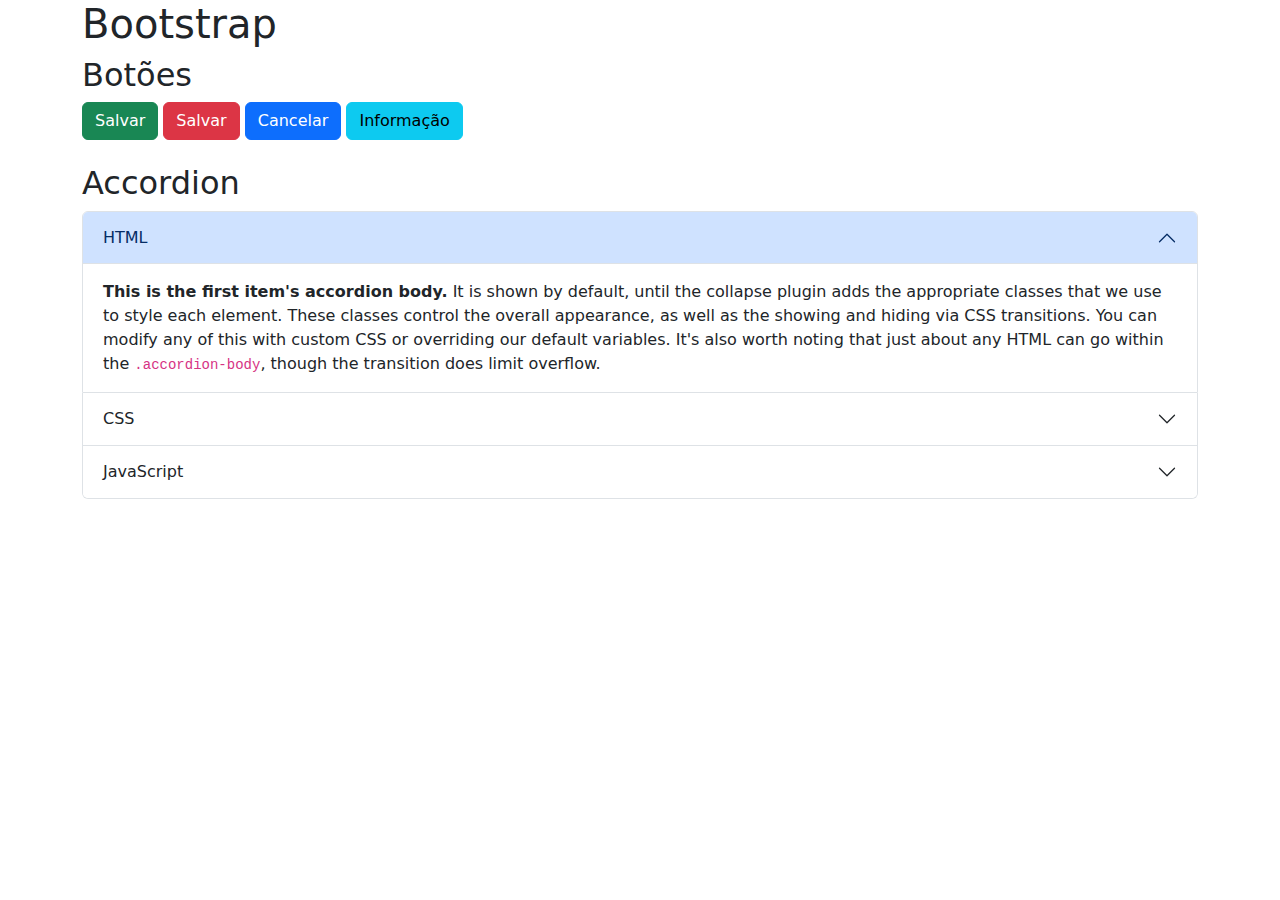
==== bootstrap.html @ 2c7b83ef "Adição da página 'Bootstrap'" ====
<!DOCTYPE html>
<html>
    <head>
        <title>Bootstrap</title>
        <meta charset="UTF-8">

        <link href="https://cdn.jsdelivr.net/npm/bootstrap@5.3.3/dist/css/bootstrap.min.css" rel="stylesheet" integrity="sha384-QWTKZyjpPEjISv5WaRU9OFeRpok6YctnYmDr5pNlyT2bRjXh0JMhjY6hW+ALEwIH" crossorigin="anonymous">

        <script src="https://cdn.jsdelivr.net/npm/bootstrap@5.3.3/dist/js/bootstrap.bundle.min.js" integrity="sha384-YvpcrYf0tY3lHB60NNkmXc5s9fDVZLESaAA55NDzOxhy9GkcIdslK1eN7N6jIeHz" crossorigin="anonymous"></script>

    </head>

    <body>
        <div class="container">
            <h1>Bootstrap</h1>

            <h2>Botões</h2>

            <input  class="btn btn-success" type="button" value="Salvar">
            <button class="btn btn-danger" type="button">Salvar</button>
            <button class="btn btn-primary" type="button">Cancelar</button>
            <button class="btn btn-info" type="button">Informação</button><br><br>

            <h2>Accordion</h2>

            <div class="accordion" id="accordionExample">
                <div class="accordion-item">
                <h2 class="accordion-header">
                    <button class="accordion-button" type="button" data-bs-toggle="collapse" data-bs-target="#collapseOne" aria-expanded="true" aria-controls="collapseOne">
                    HTML
                    </button>
                </h2>
                <div id="collapseOne" class="accordion-collapse collapse show" data-bs-parent="#accordionExample">
                    <div class="accordion-body">
                    <strong>This is the first item's accordion body.</strong> It is shown by default, until the collapse plugin adds the appropriate classes that we use to style each element. These classes control the overall appearance, as well as the showing and hiding via CSS transitions. You can modify any of this with custom CSS or overriding our default variables. It's also worth noting that just about any HTML can go within the <code>.accordion-body</code>, though the transition does limit overflow.
                    </div>
                </div>
                </div>
                <div class="accordion-item">
                <h2 class="accordion-header">
                    <button class="accordion-button collapsed" type="button" data-bs-toggle="collapse" data-bs-target="#collapseTwo" aria-expanded="false" aria-controls="collapseTwo">
                    CSS
                    </button>
                </h2>
                <div id="collapseTwo" class="accordion-collapse collapse" data-bs-parent="#accordionExample">
                    <div class="accordion-body">
                    <strong>This is the second item's accordion body.</strong> It is hidden by default, until the collapse plugin adds the appropriate classes that we use to style each element. These classes control the overall appearance, as well as the showing and hiding via CSS transitions. You can modify any of this with custom CSS or overriding our default variables. It's also worth noting that just about any HTML can go within the <code>.accordion-body</code>, though the transition does limit overflow.
                    </div>
                </div>
                </div>
                <div class="accordion-item">
                <h2 class="accordion-header">
                    <button class="accordion-button collapsed" type="button" data-bs-toggle="collapse" data-bs-target="#collapseThree" aria-expanded="false" aria-controls="collapseThree">
                    JavaScript
                    </button>
                </h2>
                <div id="collapseThree" class="accordion-collapse collapse" data-bs-parent="#accordionExample">
                    <div class="accordion-body">
                    <strong>This is the third item's accordion body.</strong> It is hidden by default, until the collapse plugin adds the appropriate classes that we use to style each element. These classes control the overall appearance, as well as the showing and hiding via CSS transitions. You can modify any of this with custom CSS or overriding our default variables. It's also worth noting that just about any HTML can go within the <code>.accordion-body</code>, though the transition does limit overflow.
                    </div>
                </div>
                </div>
            </div>

        </div>
    </body>
</html>
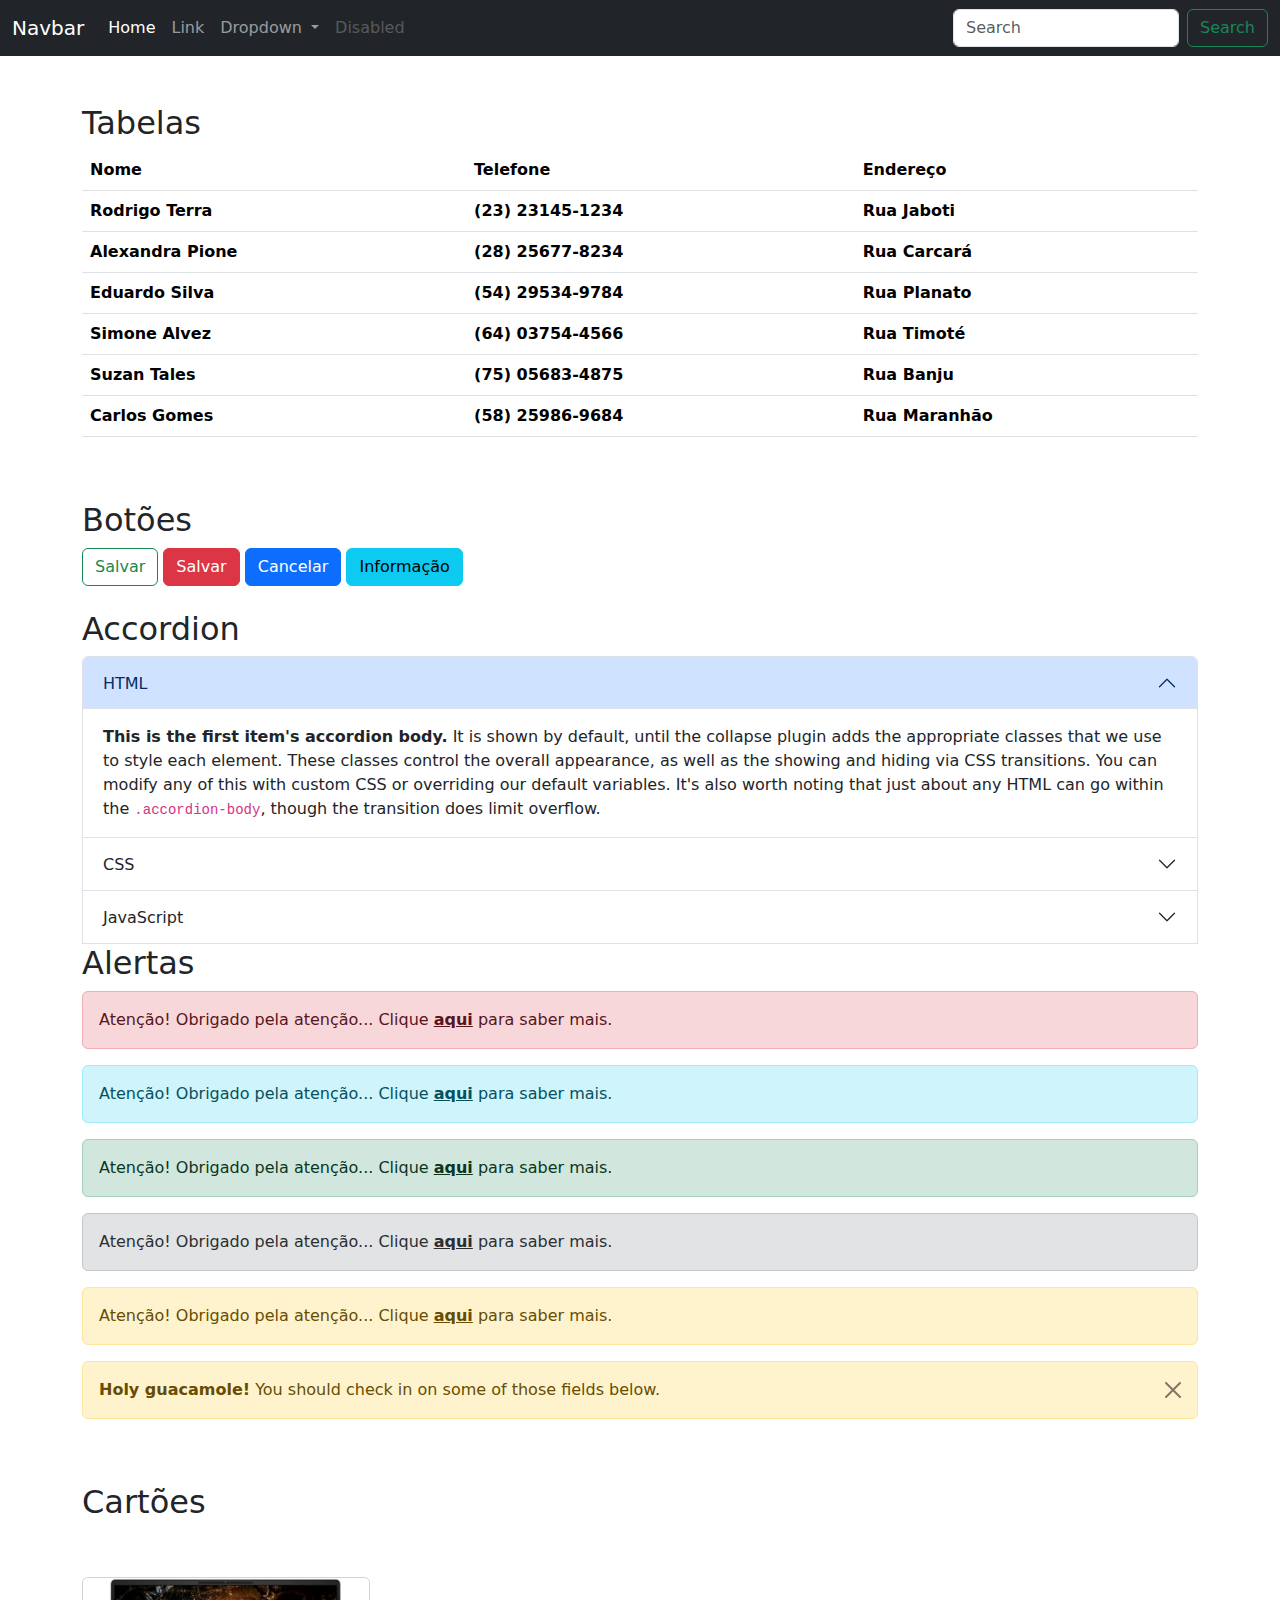
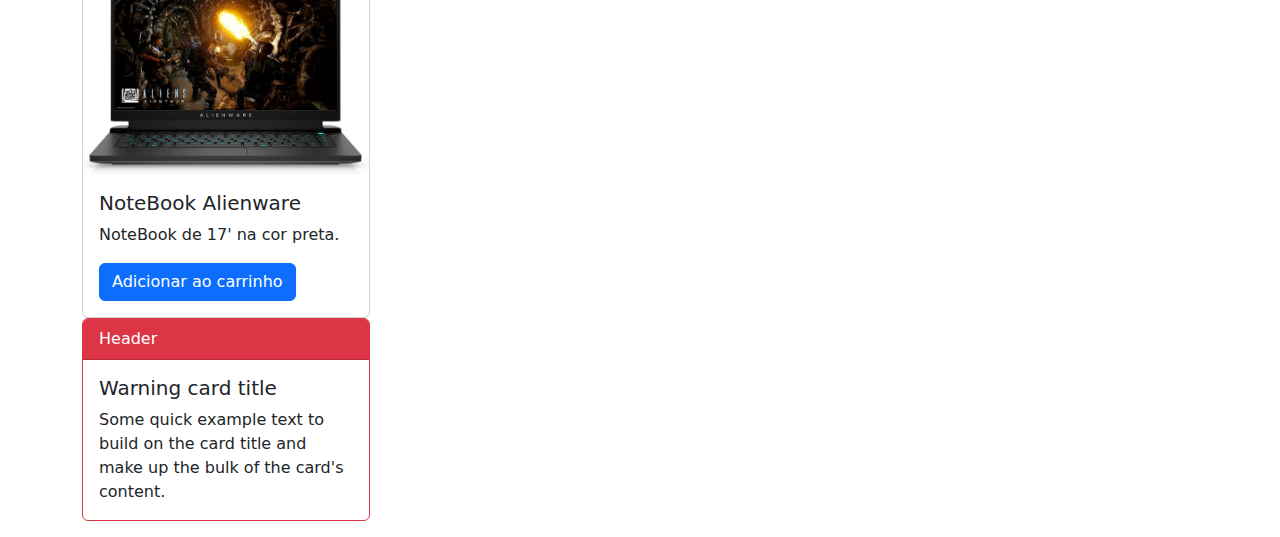
==== commit 6653bcf2: "Noções de 'Bootstrap'" ====
--- a/bootstrap.html
+++ b/bootstrap.html
@@ -11,12 +11,103 @@
     </head>
 
     <body>
+
+        <nav class="navbar navbar-expand-lg navbar-dark bg-dark fixed-top">
+            <div class="container-fluid">
+            <a class="navbar-brand" href="#">Navbar</a>
+            <button class="navbar-toggler" type="button" data-bs-toggle="collapse" data-bs-target="#navbarSupportedContent" aria-controls="navbarSupportedContent" aria-expanded="false" aria-label="Toggle navigation">
+            <span class="navbar-toggler-icon"></span>
+            </button>
+            <div class="collapse navbar-collapse" id="navbarSupportedContent">
+            <ul class="navbar-nav me-auto mb-2 mb-lg-0">
+                <li class="nav-item">
+                <a class="nav-link active" aria-current="page" href="#">Home</a>
+                </li>
+                <li class="nav-item">
+                <a class="nav-link" href="#">Link</a>
+                </li>
+                <li class="nav-item dropdown">
+                <a class="nav-link dropdown-toggle" href="#" role="button" data-bs-toggle="dropdown" aria-expanded="false">
+                    Dropdown
+                </a>
+                <ul class="dropdown-menu">
+                    <li><a class="dropdown-item" href="#">Action</a></li>
+                    <li><a class="dropdown-item" href="#">Another action</a></li>
+                    <li><hr class="dropdown-divider"></li>
+                    <li><a class="dropdown-item" href="#">Something else here</a></li>
+                </ul>
+                </li>
+                <li class="nav-item">
+                <a class="nav-link disabled" aria-disabled="true">Disabled</a>
+                </li>
+            </ul>
+                <form class="d-flex" role="search">
+                <input class="form-control me-2" type="search" placeholder="Search" aria-label="Search">
+                <button class="btn btn-outline-success" type="submit">Search</button>
+                </form>
+            </div>
+        </div>
+        </nav>
+
         <div class="container">
-            <h1>Bootstrap</h1>
+            <h1>Bootstrap</h1><br><br>
+
+            <h2>Tabelas</h2>
+            <table class="table table-hover">
+                <thead>
+                    <tr>
+                        <th>Nome</th>
+                        <th>Telefone</th>
+                        <th>Endereço</th>
+                    </tr>
+                </thead>
+                <tbody>
+                    <tr>
+                        <th>Rodrigo Terra</th>
+                        <th>(23) 23145-1234</th>
+                        <th>Rua Jaboti</th>
+                    </tr>
+                </tbody>
+                <tbody>
+                    <tr>
+                        <th>Alexandra Pione</th>
+                        <th>(28) 25677-8234</th>
+                        <th>Rua Carcará</th>
+                    </tr>
+                </tbody>
+                <tbody>
+                    <tr>
+                        <th>Eduardo Silva</th>
+                        <th>(54) 29534-9784</th>
+                        <th>Rua Planato</th>
+                    </tr>
+                </tbody>
+                <tbody>
+                    <tr>
+                        <th>Simone Alvez</th>
+                        <th>(64) 03754-4566</th>
+                        <th>Rua Timoté</th>
+                    </tr>
+                </tbody>
+                <tbody>
+                    <tr>
+                        <th>Suzan Tales</th>
+                        <th>(75) 05683-4875</th>
+                        <th>Rua Banju</th>
+                    </tr>
+                </tbody>
+                <tbody>
+                    <tr>
+                        <th>Carlos Gomes</th>
+                        <th>(58) 25986-9684</th>
+                        <th>Rua Maranhão</th>
+                    </tr>
+                </tbody>
+            </table><br><br>
 
             <h2>Botões</h2>
 
-            <input  class="btn btn-success" type="button" value="Salvar">
+            <input  class="btn btn-outline-success" type="button" value="Salvar">
             <button class="btn btn-danger" type="button">Salvar</button>
             <button class="btn btn-primary" type="button">Cancelar</button>
             <button class="btn btn-info" type="button">Informação</button><br><br>
@@ -60,6 +151,54 @@
                     </div>
                 </div>
                 </div>
+
+                <h2>Alertas</h2>
+
+                <div class="alert alert-danger">
+                    Atenção! Obrigado pela atenção... Clique <a href="#" class="alert-link">aqui</a> para saber mais.
+                </div>
+
+                <div class="alert alert-info">
+                    Atenção! Obrigado pela atenção... Clique <a href="#" class="alert-link">aqui</a> para saber mais.
+                </div>
+
+                <div class="alert alert-success">
+                    Atenção! Obrigado pela atenção... Clique <a href="#" class="alert-link">aqui</a> para saber mais.
+                </div>
+
+                <div class="alert alert-secondary">
+                    Atenção! Obrigado pela atenção... Clique <a href="#" class="alert-link">aqui</a> para saber mais.
+                </div>
+
+                <div class="alert alert-warning">
+                    Atenção! Obrigado pela atenção... Clique <a href="#" class="alert-link">aqui</a> para saber mais.
+                </div>
+
+                <div class="alert alert-warning alert-dismissible fade show" role="alert">
+                    <strong>Holy guacamole!</strong> You should check in on some of those fields below.
+                    <button type="button" class="btn-close" data-bs-dismiss="alert" aria-label="Close"></button>
+                </div><br><br>
+
+                <h2>Cartões</h2><br><br>
+
+                <div class="card" style="width: 18rem;">
+                    <img src="img/produto_2.jpg" class="card-img-top" alt="Produto 2">
+                    <div class="card-body">
+                        <h5 class="card-title">NoteBook Alienware</h5>
+                        <p class="card-text">NoteBook de 17' na cor preta.</p>
+                        <a href="#" class="btn btn-primary">Adicionar ao carrinho</a>
+                    </div>
+                </div>
+
+                <div class="card border-danger mb-3" style="max-width: 18rem;">
+                    <div class="card-header text-bg-danger">Header</div>
+                    <div class="card-body">
+                        <h5 class="card-title">Warning card title</h5>
+                        <p class="card-text">Some quick example text to build on the card title and make up the bulk of the card's content.</p>
+                    </div>
+                </div>
+
+
             </div>
 
         </div>
